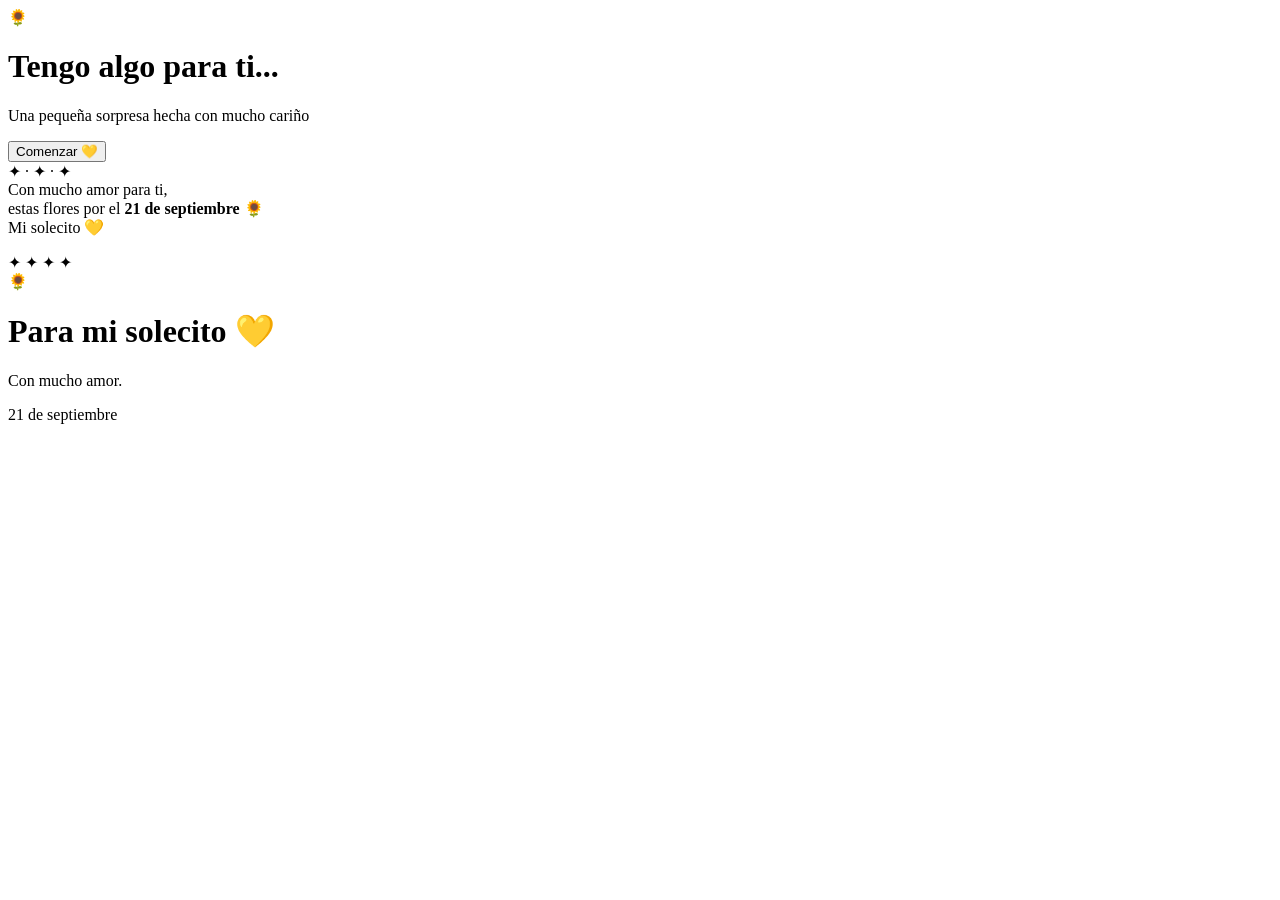
==== index.html @ 6d774cd9 "Rename flor-amarrilla/index.html to index.html" ====
<!DOCTYPE html>
<html lang="es">

<head>

    <meta charset="UTF-8">

    <meta
        name="viewport"
        content="width=device-width, initial-scale=1.0"
    >

    <title>Para mi solecito 🌻</title>

    <link
        rel="stylesheet"
        href="style.css"
    >

</head>


<body>


<!-- =====================================================
     PANTALLA DE INICIO
====================================================== -->

<div
    id="inicio"
    class="inicio"
>

    <div class="inicio-brillo"></div>

    <div class="inicio-contenido">

        <div class="flor-inicio">

            <span>🌻</span>

        </div>


        <h1>
            Tengo algo para ti...
        </h1>


        <p>
            Una pequeña sorpresa hecha con mucho cariño
        </p>


        <button id="comenzar">

            Comenzar

            <span>💛</span>

        </button>


        <div class="inicio-decoracion">

            <span>✦</span>
            <span>·</span>
            <span>✦</span>
            <span>·</span>
            <span>✦</span>

        </div>

    </div>

</div>



<!-- =====================================================
     ESCENA PRINCIPAL
====================================================== -->

<main
    id="contenido"
    class="contenido"
>


    <!-- =================================================
         CIELO
    ================================================== -->

    <div class="cielo">


        <!-- Luna -->

        <div class="luna">

            <div class="crater crater1"></div>

            <div class="crater crater2"></div>

            <div class="crater crater3"></div>

        </div>


        <!-- Estrellas -->

        <div class="estrella estrella1"></div>
        <div class="estrella estrella2"></div>
        <div class="estrella estrella3"></div>
        <div class="estrella estrella4"></div>
        <div class="estrella estrella5"></div>
        <div class="estrella estrella6"></div>
        <div class="estrella estrella7"></div>
        <div class="estrella estrella8"></div>
        <div class="estrella estrella9"></div>
        <div class="estrella estrella10"></div>
        <div class="estrella estrella11"></div>
        <div class="estrella estrella12"></div>
        <div class="estrella estrella13"></div>
        <div class="estrella estrella14"></div>
        <div class="estrella estrella15"></div>
        <div class="estrella estrella16"></div>
        <div class="estrella estrella17"></div>
        <div class="estrella estrella18"></div>


    </div>



    <!-- =================================================
         NUBES
    ================================================== -->

    <div class="nube nube1"></div>

    <div class="nube nube2"></div>

    <div class="nube nube3"></div>



    <!-- =================================================
         MONTAÑAS
    ================================================== -->

    <div class="montanas">

        <div class="montana montana1"></div>

        <div class="montana montana2"></div>

        <div class="montana montana3"></div>

    </div>



    <!-- =================================================
         LUCiÉRNAGAS
    ================================================== -->

    <div class="luciernagas">

        <span></span>
        <span></span>
        <span></span>
        <span></span>
        <span></span>
        <span></span>
        <span></span>
        <span></span>
        <span></span>
        <span></span>
        <span></span>
        <span></span>
        <span></span>
        <span></span>
        <span></span>
        <span></span>
        <span></span>
        <span></span>
        <span></span>
        <span></span>

    </div>



    <!-- =================================================
         MENSAJE PRINCIPAL
    ================================================== -->

    <div class="mensaje-regalo">

        <div class="mensaje-linea">

            Con mucho amor para ti,

        </div>


        <div class="mensaje-linea">

            estas flores por el

            <strong>
                21 de septiembre
            </strong>

            🌻

        </div>


        <div class="nombre-regalo">

            Mi solecito 💛

        </div>

    </div>



    <!-- =================================================
         JARDÍN
    ================================================== -->

    <section class="jardin">



        <!-- =============================================
             GIRASOL 1
        ============================================== -->

        <div
            class="girasol girasol1"
            data-flor="1"
        >

            <div class="planta">


                <!-- tallo -->

                <div class="tallo">

                    <div class="tallo-textura"></div>


                    <!-- hoja izquierda -->

                    <div class="hoja hoja-izquierda">

                        <div class="nervadura"></div>

                    </div>


                    <!-- hoja derecha -->

                    <div class="hoja hoja-derecha">

                        <div class="nervadura"></div>

                    </div>

                </div>


                <!-- cabeza -->

                <div class="flor-cabeza">


                    <div class="petalos">

                        <i></i>
                        <i></i>
                        <i></i>
                        <i></i>
                        <i></i>
                        <i></i>
                        <i></i>
                        <i></i>
                        <i></i>
                        <i></i>
                        <i></i>
                        <i></i>
                        <i></i>
                        <i></i>
                        <i></i>
                        <i></i>

                    </div>


                    <div class="centro-flor">

                        <span></span>

                    </div>


                </div>

            </div>

        </div>



        <!-- =============================================
             GIRASOL 2
        ============================================== -->

        <div
            class="girasol girasol2"
            data-flor="2"
        >

            <div class="planta">

                <div class="tallo">

                    <div class="tallo-textura"></div>


                    <div class="hoja hoja-izquierda">

                        <div class="nervadura"></div>

                    </div>


                    <div class="hoja hoja-derecha">

                        <div class="nervadura"></div>

                    </div>

                </div>


                <div class="flor-cabeza">

                    <div class="petalos">

                        <i></i>
                        <i></i>
                        <i></i>
                        <i></i>
                        <i></i>
                        <i></i>
                        <i></i>
                        <i></i>
                        <i></i>
                        <i></i>
                        <i></i>
                        <i></i>
                        <i></i>
                        <i></i>
                        <i></i>
                        <i></i>

                    </div>


                    <div class="centro-flor">

                        <span></span>

                    </div>

                </div>

            </div>

        </div>



        <!-- =============================================
             GIRASOL 3
        ============================================== -->

        <div
            class="girasol girasol3"
            data-flor="3"
        >

            <div class="planta">

                <div class="tallo">

                    <div class="tallo-textura"></div>


                    <div class="hoja hoja-izquierda">

                        <div class="nervadura"></div>

                    </div>


                    <div class="hoja hoja-derecha">

                        <div class="nervadura"></div>

                    </div>

                </div>


                <div class="flor-cabeza">

                    <div class="petalos">

                        <i></i>
                        <i></i>
                        <i></i>
                        <i></i>
                        <i></i>
                        <i></i>
                        <i></i>
                        <i></i>
                        <i></i>
                        <i></i>
                        <i></i>
                        <i></i>
                        <i></i>
                        <i></i>
                        <i></i>
                        <i></i>

                    </div>


                    <div class="centro-flor">

                        <span></span>

                    </div>

                </div>

            </div>

        </div>



        <!-- =============================================
             GIRASOL 4
        ============================================== -->

        <div
            class="girasol girasol4"
            data-flor="4"
        >

            <div class="planta">

                <div class="tallo">

                    <div class="tallo-textura"></div>


                    <div class="hoja hoja-izquierda">

                        <div class="nervadura"></div>

                    </div>


                    <div class="hoja hoja-derecha">

                        <div class="nervadura"></div>

                    </div>

                </div>


                <div class="flor-cabeza">

                    <div class="petalos">

                        <i></i>
                        <i></i>
                        <i></i>
                        <i></i>
                        <i></i>
                        <i></i>
                        <i></i>
                        <i></i>
                        <i></i>
                        <i></i>
                        <i></i>
                        <i></i>
                        <i></i>
                        <i></i>
                        <i></i>
                        <i></i>

                    </div>


                    <div class="centro-flor">

                        <span></span>

                    </div>

                </div>

            </div>

        </div>


    </section>



    <!-- =================================================
         CÉSPED DELANTERO
    ================================================== -->

    <div class="cesped-frontal">

        <span></span>
        <span></span>
        <span></span>
        <span></span>
        <span></span>
        <span></span>
        <span></span>
        <span></span>
        <span></span>
        <span></span>
        <span></span>
        <span></span>

    </div>



    <!-- =================================================
         LETRA
    ================================================== -->

    <div
        id="letra"
        class="letra"
    >

        <p id="texto-letra"></p>

    </div>



    <!-- =================================================
         FINAL
    ================================================== -->

    <div
        id="final"
        class="final"
    >

        <div class="final-particulas">

            <span>✦</span>
            <span>✦</span>
            <span>✦</span>
            <span>✦</span>

        </div>


        <div class="final-flor">

            🌻

        </div>


        <h1>
            Para mi solecito 💛
        </h1>


        <p>
            Con mucho amor.
        </p>


        <div class="final-fecha">

            21 de septiembre

        </div>

    </div>


</main>



<!-- =====================================================
     AUDIO
====================================================== -->

<audio
    id="musica"
    preload="auto"
>

    <source
        src="Vamonos de aqui.mp3"
        type="audio/mpeg"
    >

</audio>



<script src="script.js"></script>

</body>

</html>
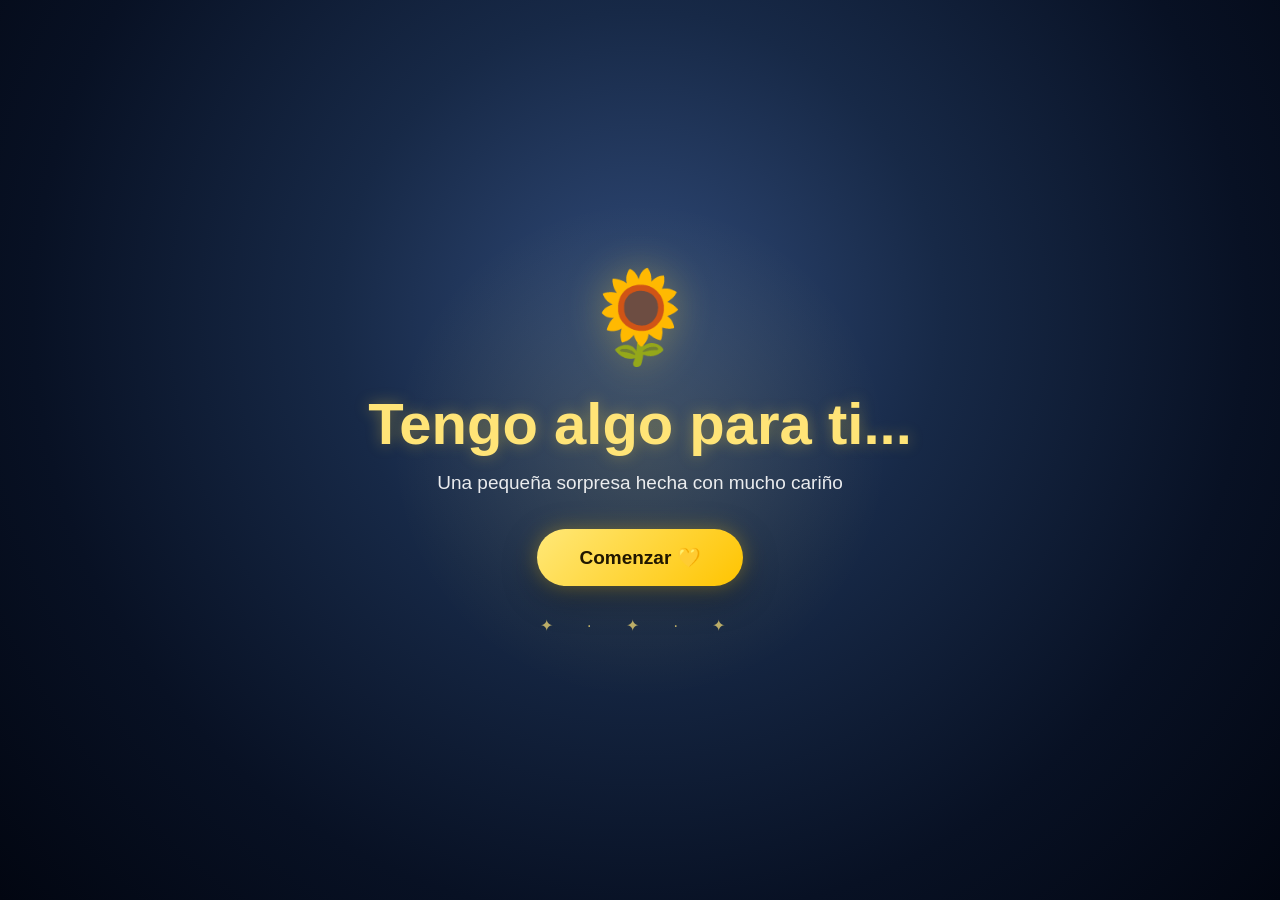
==== commit 0bb5bb72: "Update index.html" ====
--- a/index.html
+++ b/index.html
@@ -628,7 +628,7 @@
 >
 
     <source
-        src="Vamonos de aqui.mp3"
+        src="musica.mp3"
         type="audio/mpeg"
     >
 
--- a/style.css
+++ b/style.css
@@ -0,0 +1,2246 @@
+/* =====================================================
+   RESET
+===================================================== */
+
+* {
+
+    margin: 0;
+
+    padding: 0;
+
+    box-sizing: border-box;
+
+}
+
+
+html,
+body {
+
+    width: 100%;
+
+    height: 100%;
+
+}
+
+
+body {
+
+    overflow: hidden;
+
+    font-family:
+        Arial,
+        Helvetica,
+        sans-serif;
+
+    background: #030817;
+
+}
+
+
+/* =====================================================
+   INICIO
+===================================================== */
+
+.inicio {
+
+    position: fixed;
+
+    inset: 0;
+
+    display: flex;
+
+    justify-content: center;
+
+    align-items: center;
+
+    background:
+
+        radial-gradient(
+            circle at 50% 35%,
+            #304a78 0%,
+            #172947 35%,
+            #081124 70%,
+            #020611 100%
+        );
+
+    z-index: 9999;
+
+    transition:
+
+        opacity 1.5s ease,
+
+        visibility 1.5s ease;
+
+}
+
+
+.inicio.oculto {
+
+    opacity: 0;
+
+    visibility: hidden;
+
+}
+
+
+.inicio-brillo {
+
+    position: absolute;
+
+    width: 500px;
+
+    height: 500px;
+
+    border-radius: 50%;
+
+    background:
+
+        radial-gradient(
+            circle,
+            rgba(255, 216, 61, .12),
+            transparent 70%
+        );
+
+    animation:
+
+        brilloInicio 5s ease-in-out infinite;
+
+}
+
+
+.inicio-contenido {
+
+    position: relative;
+
+    text-align: center;
+
+    z-index: 2;
+
+    padding: 30px;
+
+    animation:
+
+        entradaInicio 1.5s ease;
+
+}
+
+
+.flor-inicio {
+
+    font-size: 90px;
+
+    margin-bottom: 20px;
+
+    filter:
+
+        drop-shadow(
+            0 0 20px
+            rgba(255, 214, 50, .35)
+        );
+
+    animation:
+
+        flotar 3s ease-in-out infinite;
+
+}
+
+
+.inicio h1 {
+
+    color: #ffe477;
+
+    font-size:
+        clamp(32px, 5vw, 58px);
+
+    margin-bottom: 15px;
+
+    text-shadow:
+
+        0 0 15px
+        rgba(255, 216, 61, .35);
+
+}
+
+
+.inicio p {
+
+    color: rgba(255,255,255,.9);
+
+    font-size: 19px;
+
+    margin-bottom: 35px;
+
+}
+
+
+#comenzar {
+
+    border: none;
+
+    padding:
+        17px 42px;
+
+    border-radius: 100px;
+
+    background:
+
+        linear-gradient(
+            135deg,
+            #ffe878,
+            #ffc400
+        );
+
+    color: #211700;
+
+    font-size: 19px;
+
+    font-weight: bold;
+
+    cursor: pointer;
+
+    box-shadow:
+
+        0 0 20px
+        rgba(255, 210, 40, .35),
+
+        0 10px 35px
+        rgba(0,0,0,.35);
+
+    transition: .35s;
+
+}
+
+
+#comenzar:hover {
+
+    transform:
+        translateY(-3px)
+        scale(1.06);
+
+    box-shadow:
+
+        0 0 35px
+        rgba(255, 210, 40, .65),
+
+        0 15px 40px
+        rgba(0,0,0,.4);
+
+}
+
+
+#comenzar:active {
+
+    transform:
+        scale(.96);
+
+}
+
+
+.inicio-decoracion {
+
+    margin-top: 30px;
+
+    color: #ffe477;
+
+    letter-spacing: 15px;
+
+    opacity: .7;
+
+}
+
+
+/* =====================================================
+   ESCENA
+===================================================== */
+
+.contenido {
+
+    position: fixed;
+
+    inset: 0;
+
+    overflow: hidden;
+
+    opacity: 0;
+
+    transition:
+
+        opacity 2s ease;
+
+}
+
+
+.contenido.visible {
+
+    opacity: 1;
+
+}
+
+
+/* =====================================================
+   CIELO
+===================================================== */
+
+.cielo {
+
+    position: absolute;
+
+    inset: 0;
+
+    background:
+
+        linear-gradient(
+            to bottom,
+            #020713 0%,
+            #08152d 28%,
+            #142c45 55%,
+            #334b55 78%,
+            #4b5550 100%
+        );
+
+}
+
+
+/* =====================================================
+   LUNA
+===================================================== */
+
+.luna {
+
+    position: absolute;
+
+    width: 120px;
+
+    height: 120px;
+
+    right: 12%;
+
+    top: 9%;
+
+    border-radius: 50%;
+
+    background:
+
+        radial-gradient(
+            circle at 35% 30%,
+            #fffbe1,
+            #fff0a9 65%,
+            #ead889
+        );
+
+    box-shadow:
+
+        0 0 25px
+        rgba(255,245,190,.8),
+
+        0 0 70px
+        rgba(255,245,190,.35),
+
+        0 0 130px
+        rgba(255,245,190,.15);
+
+    animation:
+
+        lunaMovimiento 6s ease-in-out infinite;
+
+}
+
+
+.crater {
+
+    position: absolute;
+
+    border-radius: 50%;
+
+    background:
+
+        rgba(190,170,110,.12);
+
+}
+
+
+.crater1 {
+
+    width: 20px;
+
+    height: 20px;
+
+    left: 25px;
+
+    top: 28px;
+
+}
+
+
+.crater2 {
+
+    width: 13px;
+
+    height: 13px;
+
+    right: 22px;
+
+    top: 50px;
+
+}
+
+
+.crater3 {
+
+    width: 27px;
+
+    height: 27px;
+
+    left: 50px;
+
+    bottom: 20px;
+
+}
+
+
+/* =====================================================
+   ESTRELLAS
+===================================================== */
+
+.estrella {
+
+    position: absolute;
+
+    width: 3px;
+
+    height: 3px;
+
+    border-radius: 50%;
+
+    background: white;
+
+    box-shadow:
+
+        0 0 6px white,
+
+        0 0 12px white;
+
+    animation:
+
+        parpadeo 2.5s ease-in-out infinite;
+
+}
+
+
+.estrella1  { left: 5%;  top: 12%; }
+.estrella2  { left: 12%; top: 26%; animation-delay:.5s; }
+.estrella3  { left: 19%; top: 8%;  animation-delay:1s; }
+.estrella4  { left: 27%; top: 18%; animation-delay:1.5s; }
+.estrella5  { left: 35%; top: 10%; animation-delay:.3s; }
+.estrella6  { left: 44%; top: 24%; animation-delay:1.2s; }
+.estrella7  { left: 52%; top: 7%;  animation-delay:.8s; }
+.estrella8  { left: 60%; top: 18%; animation-delay:1.8s; }
+.estrella9  { left: 69%; top: 11%; animation-delay:.6s; }
+.estrella10 { left: 77%; top: 27%; animation-delay:1.3s; }
+.estrella11 { left: 84%; top: 14%; animation-delay:.4s; }
+.estrella12 { left: 92%; top: 32%; animation-delay:1.7s; }
+.estrella13 { left: 9%;  top: 39%; animation-delay:2s; }
+.estrella14 { left: 31%; top: 34%; animation-delay:.7s; }
+.estrella15 { left: 48%; top: 37%; animation-delay:1.4s; }
+.estrella16 { left: 64%; top: 34%; animation-delay:2.2s; }
+.estrella17 { left: 79%; top: 40%; animation-delay:.9s; }
+.estrella18 { left: 95%; top: 22%; animation-delay:1.1s; }
+
+
+/* =====================================================
+   NUBES
+===================================================== */
+
+.nube {
+
+    position: absolute;
+
+    width: 260px;
+
+    height: 55px;
+
+    border-radius: 100px;
+
+    background:
+
+        rgba(
+            150,
+            170,
+            185,
+            .10
+        );
+
+    filter: blur(2px);
+
+    animation:
+
+        nubeMovimiento 45s linear infinite;
+
+}
+
+
+.nube::before,
+.nube::after {
+
+    content: "";
+
+    position: absolute;
+
+    border-radius: 50%;
+
+    background: inherit;
+
+}
+
+
+.nube::before {
+
+    width: 120px;
+
+    height: 120px;
+
+    left: 35px;
+
+    bottom: 5px;
+
+}
+
+
+.nube::after {
+
+    width: 95px;
+
+    height: 95px;
+
+    right: 30px;
+
+    bottom: 4px;
+
+}
+
+
+.nube1 {
+
+    top: 22%;
+
+    left: -300px;
+
+}
+
+
+.nube2 {
+
+    top: 35%;
+
+    left: -450px;
+
+    transform: scale(.75);
+
+    animation-duration: 55s;
+
+    animation-delay: 10s;
+
+}
+
+
+.nube3 {
+
+    top: 14%;
+
+    left: -500px;
+
+    transform: scale(.55);
+
+    animation-duration: 65s;
+
+    animation-delay: 20s;
+
+}
+
+
+/* =====================================================
+   MONTAÑAS
+===================================================== */
+
+.montanas {
+
+    position: absolute;
+
+    left: 0;
+
+    right: 0;
+
+    bottom: 20%;
+
+    height: 35%;
+
+}
+
+
+.montana {
+
+    position: absolute;
+
+    bottom: 0;
+
+    width: 70%;
+
+    height: 100%;
+
+    background: #101e2c;
+
+    clip-path:
+
+        polygon(
+            0 100%,
+            15% 65%,
+            30% 78%,
+            47% 35%,
+            61% 68%,
+            77% 42%,
+            100% 100%
+        );
+
+}
+
+
+.montana1 {
+
+    left: -15%;
+
+}
+
+
+.montana2 {
+
+    left: 25%;
+
+    opacity: .75;
+
+    transform:
+        scale(.95);
+
+}
+
+
+.montana3 {
+
+    left: 58%;
+
+    opacity: .55;
+
+    transform:
+        scale(.82);
+
+}
+
+
+/* =====================================================
+   LUCiÉRNAGAS
+===================================================== */
+
+.luciernagas {
+
+    position: absolute;
+
+    inset: 0;
+
+    z-index: 20;
+
+    pointer-events: none;
+
+}
+
+
+.luciernagas span {
+
+    position: absolute;
+
+    width: 5px;
+
+    height: 5px;
+
+    border-radius: 50%;
+
+    background: #ffe875;
+
+    box-shadow:
+
+        0 0 7px #ffe875,
+
+        0 0 16px
+        rgba(255,232,117,.7);
+
+    animation:
+
+        luciernaga
+        5s ease-in-out infinite;
+
+}
+
+
+.luciernagas span:nth-child(1)  { left:5%; top:65%; }
+.luciernagas span:nth-child(2)  { left:11%; top:52%; animation-delay:1s; }
+.luciernagas span:nth-child(3)  { left:18%; top:73%; animation-delay:2s; }
+.luciernagas span:nth-child(4)  { left:25%; top:58%; animation-delay:.5s; }
+.luciernagas span:nth-child(5)  { left:32%; top:70%; animation-delay:1.5s; }
+.luciernagas span:nth-child(6)  { left:40%; top:48%; animation-delay:2.5s; }
+.luciernagas span:nth-child(7)  { left:48%; top:68%; animation-delay:.8s; }
+.luciernagas span:nth-child(8)  { left:56%; top:55%; animation-delay:1.8s; }
+.luciernagas span:nth-child(9)  { left:64%; top:72%; animation-delay:2.2s; }
+.luciernagas span:nth-child(10) { left:71%; top:52%; animation-delay:.4s; }
+.luciernagas span:nth-child(11) { left:78%; top:68%; animation-delay:1.3s; }
+.luciernagas span:nth-child(12) { left:86%; top:57%; animation-delay:2.4s; }
+.luciernagas span:nth-child(13) { left:94%; top:72%; animation-delay:.7s; }
+.luciernagas span:nth-child(14) { left:15%; top:80%; animation-delay:1.7s; }
+.luciernagas span:nth-child(15) { left:36%; top:80%; animation-delay:2.7s; }
+.luciernagas span:nth-child(16) { left:54%; top:78%; animation-delay:1.1s; }
+.luciernagas span:nth-child(17) { left:68%; top:80%; animation-delay:2.1s; }
+.luciernagas span:nth-child(18) { left:82%; top:78%; animation-delay:.9s; }
+.luciernagas span:nth-child(19) { left:90%; top:47%; animation-delay:1.9s; }
+.luciernagas span:nth-child(20) { left:45%; top:82%; animation-delay:.2s; }
+
+
+/* =====================================================
+   MENSAJE
+===================================================== */
+
+.mensaje-regalo {
+
+    position: absolute;
+
+    top: 6%;
+
+    left: 50%;
+
+    transform:
+        translateX(-50%);
+
+    width: min(
+        92%,
+        900px
+    );
+
+    text-align: center;
+
+    z-index: 100;
+
+    opacity: 0;
+
+    animation:
+
+        mensajeEntrada
+        2s ease
+        1.2s forwards;
+
+}
+
+
+.mensaje-linea {
+
+    color: white;
+
+    font-size:
+
+        clamp(
+            20px,
+            3vw,
+            34px
+        );
+
+    line-height: 1.45;
+
+    text-shadow:
+
+        0 2px 7px #000;
+
+}
+
+
+.mensaje-linea strong {
+
+    color: #ffe16a;
+
+    font-weight: bold;
+
+}
+
+
+.nombre-regalo {
+
+    margin-top: 12px;
+
+    color: #ffd83d;
+
+    font-size:
+
+        clamp(
+            27px,
+            4vw,
+            40px
+        );
+
+    font-weight: bold;
+
+    font-style: italic;
+
+    text-shadow:
+
+        0 0 12px
+        rgba(255,216,61,.4);
+
+    animation:
+
+        brilloNombre
+        3s ease-in-out infinite;
+
+}
+
+
+/* =====================================================
+   JARDÍN
+===================================================== */
+
+.jardin {
+
+    position: absolute;
+
+    left: 0;
+
+    right: 0;
+
+    bottom: 14%;
+
+    height: 66%;
+
+    z-index: 30;
+
+}
+
+
+/* =====================================================
+   ESTRUCTURA DE CADA GIRASOL
+===================================================== */
+
+.girasol {
+
+    position: absolute;
+
+    bottom: 0;
+
+    width: 190px;
+
+    height: 450px;
+
+    transform-origin:
+
+        50% 100%;
+
+}
+
+
+/* =====================================================
+   CARACTERÍSTICAS INDIVIDUALES
+===================================================== */
+
+
+/* Girasol 1 */
+
+.girasol1 {
+
+    left: 7%;
+
+    transform:
+        scale(.76)
+        rotate(-2deg);
+
+    animation:
+
+        viento1
+        5.5s
+        ease-in-out
+        infinite;
+
+}
+
+
+/* Girasol 2 */
+
+.girasol2 {
+
+    left: 29%;
+
+    transform:
+        scale(1.02)
+        rotate(1deg);
+
+    animation:
+
+        viento2
+        4.8s
+        ease-in-out
+        infinite;
+
+}
+
+
+/* Girasol 3 */
+
+.girasol3 {
+
+    left: 57%;
+
+    transform:
+        scale(.9)
+        rotate(-1deg);
+
+    animation:
+
+        viento3
+        5.2s
+        ease-in-out
+        infinite;
+
+}
+
+
+/* Girasol 4 */
+
+.girasol4 {
+
+    left: 82%;
+
+    transform:
+        scale(.68)
+        rotate(2deg);
+
+    animation:
+
+        viento4
+        6s
+        ease-in-out
+        infinite;
+
+}
+
+
+/* =====================================================
+   PLANTA
+===================================================== */
+
+.planta {
+
+    position: absolute;
+
+    inset: 0;
+
+}
+
+
+/* =====================================================
+   TALLO
+===================================================== */
+
+.tallo {
+
+    position: absolute;
+
+    left: 50%;
+
+    bottom: 0;
+
+    width: 13px;
+
+    height: 330px;
+
+    transform:
+
+        translateX(-50%);
+
+    transform-origin:
+
+        bottom center;
+
+    border-radius:
+
+        70% 30%
+        40% 60%;
+
+    background:
+
+        linear-gradient(
+            90deg,
+            #103b1d 0%,
+            #205f2b 25%,
+            #438a3f 50%,
+            #2b7133 72%,
+            #123e20 100%
+        );
+
+    box-shadow:
+
+        inset 2px 0 3px
+        rgba(255,255,255,.12),
+
+        3px 2px 8px
+        rgba(0,0,0,.25);
+
+}
+
+
+/* textura del tallo */
+
+.tallo-textura {
+
+    position: absolute;
+
+    inset: 0;
+
+    border-radius: inherit;
+
+    opacity: .4;
+
+    background:
+
+        repeating-linear-gradient(
+            100deg,
+            transparent 0px,
+            transparent 12px,
+            rgba(255,255,255,.08) 13px,
+            transparent 15px
+        );
+
+}
+
+
+/* =====================================================
+   HOJAS
+===================================================== */
+
+.hoja {
+
+    position: absolute;
+
+    width: 115px;
+
+    height: 52px;
+
+    background:
+
+        linear-gradient(
+            135deg,
+            #67ad52 0%,
+            #3d8a3b 45%,
+            #1c5b2c 100%
+        );
+
+    border-radius:
+
+        100%
+        0
+        100%
+        0;
+
+    box-shadow:
+
+        inset 3px 2px 5px
+        rgba(255,255,255,.15),
+
+        2px 5px 9px
+        rgba(0,0,0,.22);
+
+    z-index: 5;
+
+}
+
+
+/*
+   MUY IMPORTANTE:
+
+   La hoja comienza desde el propio
+   borde del tallo.
+*/
+
+
+.hoja-izquierda {
+
+    left: -102px;
+
+    bottom: 105px;
+
+    transform:
+
+        rotate(-22deg);
+
+    transform-origin:
+
+        100% 50%;
+
+    animation:
+
+        hojaIzquierda
+        3.8s
+        ease-in-out
+        infinite
+        alternate;
+
+}
+
+
+.hoja-derecha {
+
+    right: -102px;
+
+    bottom: 175px;
+
+    transform:
+
+        rotate(202deg);
+
+    transform-origin:
+
+        0% 50%;
+
+    animation:
+
+        hojaDerecha
+        4.2s
+        ease-in-out
+        infinite
+        alternate;
+
+}
+
+
+/* nervadura */
+
+.nervadura {
+
+    position: absolute;
+
+    left: 8px;
+
+    right: 8px;
+
+    top: 50%;
+
+    height: 2px;
+
+    background:
+
+        rgba(
+            16,
+            73,
+            31,
+            .55
+        );
+
+    transform:
+
+        translateY(-50%)
+        rotate(-7deg);
+
+    border-radius: 50%;
+
+}
+
+
+/* =====================================================
+   CABEZA
+===================================================== */
+
+.flor-cabeza {
+
+    position: absolute;
+
+    left: 50%;
+
+    top: 5px;
+
+    width: 180px;
+
+    height: 180px;
+
+    transform:
+
+        translateX(-50%);
+
+    transform-origin:
+
+        50% 85%;
+
+    animation:
+
+        cabezaRespira
+        4s
+        ease-in-out
+        infinite;
+
+}
+
+
+/* =====================================================
+   PÉTALOS
+===================================================== */
+
+.petalos {
+
+    position: absolute;
+
+    inset: 0;
+
+    animation:
+
+        rotacionPetalos
+        25s
+        linear
+        infinite;
+
+}
+
+
+.petalos i {
+
+    position: absolute;
+
+    left: 68px;
+
+    top: 4px;
+
+    width: 44px;
+
+    height: 84px;
+
+    border-radius:
+
+        55%
+        55%
+        48%
+        48%;
+
+    transform-origin:
+
+        22px
+        86px;
+
+    background:
+
+        linear-gradient(
+            90deg,
+            #e1a300,
+            #ffd83d 45%,
+            #ffbd00
+        );
+
+    box-shadow:
+
+        inset
+        -4px
+        0
+        6px
+        rgba(130,80,0,.22);
+
+}
+
+
+/* rotación individual */
+
+.petalos i:nth-child(1)  { transform: rotate(0deg); }
+.petalos i:nth-child(2)  { transform: rotate(22.5deg); }
+.petalos i:nth-child(3)  { transform: rotate(45deg); }
+.petalos i:nth-child(4)  { transform: rotate(67.5deg); }
+.petalos i:nth-child(5)  { transform: rotate(90deg); }
+.petalos i:nth-child(6)  { transform: rotate(112.5deg); }
+.petalos i:nth-child(7)  { transform: rotate(135deg); }
+.petalos i:nth-child(8)  { transform: rotate(157.5deg); }
+.petalos i:nth-child(9)  { transform: rotate(180deg); }
+.petalos i:nth-child(10) { transform: rotate(202.5deg); }
+.petalos i:nth-child(11) { transform: rotate(225deg); }
+.petalos i:nth-child(12) { transform: rotate(247.5deg); }
+.petalos i:nth-child(13) { transform: rotate(270deg); }
+.petalos i:nth-child(14) { transform: rotate(292.5deg); }
+.petalos i:nth-child(15) { transform: rotate(315deg); }
+.petalos i:nth-child(16) { transform: rotate(337.5deg); }
+
+
+/* =====================================================
+   CENTRO DEL GIRASOL
+===================================================== */
+
+.centro-flor {
+
+    position: absolute;
+
+    left: 50%;
+
+    top: 50%;
+
+    width: 82px;
+
+    height: 82px;
+
+    transform:
+
+        translate(
+            -50%,
+            -50%
+        );
+
+    border-radius: 50%;
+
+    z-index: 20;
+
+    background:
+
+        radial-gradient(
+            circle,
+            #81531e 0%,
+            #543215 35%,
+            #321a0b 70%,
+            #160b04 100%
+        );
+
+    box-shadow:
+
+        inset
+        0 0 12px
+        rgba(0,0,0,.7),
+
+        0 0 7px
+        rgba(0,0,0,.5);
+
+}
+
+
+/* semillas */
+
+.centro-flor span {
+
+    position: absolute;
+
+    inset: 10px;
+
+    border-radius: 50%;
+
+    background:
+
+        radial-gradient(
+            circle,
+            transparent 15%,
+            rgba(0,0,0,.15) 16%,
+            transparent 18%
+        );
+
+    background-size:
+        9px 9px;
+
+    opacity: .8;
+
+}
+
+
+/* =====================================================
+   CÉSPED
+===================================================== */
+
+.cesped-frontal {
+
+    position: absolute;
+
+    left: 0;
+
+    right: 0;
+
+    bottom: 0;
+
+    height: 17%;
+
+    z-index: 60;
+
+    background:
+
+        linear-gradient(
+            to bottom,
+            #173b28,
+            #071a12
+        );
+
+}
+
+
+.cesped-frontal span {
+
+    position: absolute;
+
+    bottom: 100%;
+
+    width: 5px;
+
+    height: 35px;
+
+    background: #34763c;
+
+    transform-origin: bottom;
+
+    animation:
+
+        cespedViento
+        2s
+        ease-in-out
+        infinite
+        alternate;
+
+}
+
+
+.cesped-frontal span:nth-child(1)  { left:5%; }
+.cesped-frontal span:nth-child(2)  { left:13%; animation-delay:.3s; }
+.cesped-frontal span:nth-child(3)  { left:21%; animation-delay:.7s; }
+.cesped-frontal span:nth-child(4)  { left:30%; animation-delay:.2s; }
+.cesped-frontal span:nth-child(5)  { left:39%; animation-delay:.8s; }
+.cesped-frontal span:nth-child(6)  { left:48%; animation-delay:.4s; }
+.cesped-frontal span:nth-child(7)  { left:57%; animation-delay:1s; }
+.cesped-frontal span:nth-child(8)  { left:66%; animation-delay:.5s; }
+.cesped-frontal span:nth-child(9)  { left:74%; animation-delay:.9s; }
+.cesped-frontal span:nth-child(10) { left:82%; animation-delay:.1s; }
+.cesped-frontal span:nth-child(11) { left:90%; animation-delay:.6s; }
+.cesped-frontal span:nth-child(12) { left:97%; animation-delay:1.1s; }
+
+
+/* =====================================================
+   LETRA
+===================================================== */
+
+.letra {
+
+    position: absolute;
+
+    left: 50%;
+
+    bottom: 5%;
+
+    transform:
+
+        translateX(-50%);
+
+    width: min(
+        92%,
+        900px
+    );
+
+    text-align: center;
+
+    z-index: 200;
+
+    pointer-events: none;
+
+}
+
+
+#texto-letra {
+
+    color: white;
+
+    font-size:
+
+        clamp(
+            19px,
+            3vw,
+            36px
+        );
+
+    font-weight: bold;
+
+    line-height: 1.35;
+
+    text-shadow:
+
+        0 2px 6px #000,
+
+        0 0 15px
+        rgba(0,0,0,.7);
+
+    opacity: 0;
+
+    transform:
+        translateY(15px);
+
+    transition:
+
+        opacity .5s ease,
+
+        transform .5s ease;
+
+}
+
+
+#texto-letra.mostrar {
+
+    opacity: 1;
+
+    transform:
+        translateY(0);
+
+}
+
+
+/* =====================================================
+   FINAL
+===================================================== */
+
+.final {
+
+    position: absolute;
+
+    inset: 0;
+
+    display: flex;
+
+    flex-direction: column;
+
+    justify-content: center;
+
+    align-items: center;
+
+    text-align: center;
+
+    background:
+
+        radial-gradient(
+            circle,
+            rgba(22,47,60,.75),
+            rgba(2,7,16,.97)
+        );
+
+    z-index: 500;
+
+    opacity: 0;
+
+    visibility: hidden;
+
+    transition:
+
+        opacity 2s ease;
+
+}
+
+
+.final.visible {
+
+    opacity: 1;
+
+    visibility: visible;
+
+}
+
+
+.final-flor {
+
+    font-size: 105px;
+
+    animation:
+
+        flotar 3s ease-in-out infinite;
+
+}
+
+
+.final h1 {
+
+    color: #ffd83d;
+
+    font-size:
+
+        clamp(
+            38px,
+            7vw,
+            70px
+        );
+
+    margin-top: 20px;
+
+    text-shadow:
+
+        0 0 20px
+        rgba(255,216,61,.5);
+
+}
+
+
+.final p {
+
+    color: white;
+
+    font-size: 21px;
+
+    margin-top: 10px;
+
+}
+
+
+.final-fecha {
+
+    color: #ffe477;
+
+    margin-top: 15px;
+
+    font-size: 18px;
+
+}
+
+
+.final-particulas span {
+
+    position: absolute;
+
+    color: #ffe477;
+
+    font-size: 25px;
+
+    animation:
+
+        flotar 3s ease-in-out infinite;
+
+}
+
+
+.final-particulas span:nth-child(1) {
+    left: 20%;
+    top: 25%;
+}
+
+.final-particulas span:nth-child(2) {
+    left: 75%;
+    top: 30%;
+    animation-delay: .5s;
+}
+
+.final-particulas span:nth-child(3) {
+    left: 30%;
+    top: 70%;
+    animation-delay: 1s;
+}
+
+.final-particulas span:nth-child(4) {
+    left: 70%;
+    top: 72%;
+    animation-delay: 1.5s;
+}
+
+
+/* =====================================================
+   ANIMACIONES
+===================================================== */
+
+@keyframes entradaInicio {
+
+    from {
+
+        opacity: 0;
+
+        transform:
+            scale(.85)
+            translateY(30px);
+
+    }
+
+    to {
+
+        opacity: 1;
+
+        transform:
+            scale(1)
+            translateY(0);
+
+    }
+
+}
+
+
+@keyframes brilloInicio {
+
+    0%,
+    100% {
+
+        transform: scale(.9);
+
+        opacity: .5;
+
+    }
+
+    50% {
+
+        transform: scale(1.1);
+
+        opacity: 1;
+
+    }
+
+}
+
+
+@keyframes flotar {
+
+    0%,
+    100% {
+
+        transform:
+            translateY(0);
+
+    }
+
+    50% {
+
+        transform:
+            translateY(-15px);
+
+    }
+
+}
+
+
+@keyframes lunaMovimiento {
+
+    0%,
+    100% {
+
+        transform:
+            translateY(0);
+
+    }
+
+    50% {
+
+        transform:
+            translateY(-10px);
+
+    }
+
+}
+
+
+@keyframes parpadeo {
+
+    0%,
+    100% {
+
+        opacity: .25;
+
+        transform:
+            scale(.7);
+
+    }
+
+    50% {
+
+        opacity: 1;
+
+        transform:
+            scale(1.6);
+
+    }
+
+}
+
+
+@keyframes nubeMovimiento {
+
+    from {
+
+        margin-left: 0;
+
+    }
+
+    to {
+
+        margin-left: 150vw;
+
+    }
+
+}
+
+
+@keyframes luciernaga {
+
+    0% {
+
+        opacity: 0;
+
+        transform:
+            translate(
+                0,
+                0
+            )
+            scale(.5);
+
+    }
+
+    25% {
+
+        opacity: 1;
+
+    }
+
+    50% {
+
+        transform:
+            translate(
+                30px,
+                -40px
+            )
+            scale(1.2);
+
+    }
+
+    75% {
+
+        opacity: .8;
+
+    }
+
+    100% {
+
+        opacity: 0;
+
+        transform:
+            translate(
+                -20px,
+                -90px
+            )
+            scale(.4);
+
+    }
+
+}
+
+
+/* =====================================================
+   MOVIMIENTO DE CADA GIRASOL
+===================================================== */
+
+@keyframes viento1 {
+
+    0%,
+    100% {
+
+        transform:
+            scale(.76)
+            rotate(-3deg);
+
+    }
+
+    50% {
+
+        transform:
+            scale(.76)
+            rotate(2deg);
+
+    }
+
+}
+
+
+@keyframes viento2 {
+
+    0%,
+    100% {
+
+        transform:
+            scale(1.02)
+            rotate(1deg);
+
+    }
+
+    50% {
+
+        transform:
+            scale(1.02)
+            rotate(-3deg);
+
+    }
+
+}
+
+
+@keyframes viento3 {
+
+    0%,
+    100% {
+
+        transform:
+            scale(.9)
+            rotate(-1deg);
+
+    }
+
+    50% {
+
+        transform:
+            scale(.9)
+            rotate(3deg);
+
+    }
+
+}
+
+
+@keyframes viento4 {
+
+    0%,
+    100% {
+
+        transform:
+            scale(.68)
+            rotate(2deg);
+
+    }
+
+    50% {
+
+        transform:
+            scale(.68)
+            rotate(-2deg);
+
+    }
+
+}
+
+
+/* =====================================================
+   HOJAS
+===================================================== */
+
+@keyframes hojaIzquierda {
+
+    from {
+
+        transform:
+            rotate(-24deg);
+
+    }
+
+    to {
+
+        transform:
+            rotate(-16deg);
+
+    }
+
+}
+
+
+@keyframes hojaDerecha {
+
+    from {
+
+        transform:
+            rotate(199deg);
+
+    }
+
+    to {
+
+        transform:
+            rotate(207deg);
+
+    }
+
+}
+
+
+/* =====================================================
+   CABEZA
+===================================================== */
+
+@keyframes cabezaRespira {
+
+    0%,
+    100% {
+
+        scale: 1;
+
+    }
+
+    50% {
+
+        scale: 1.025;
+
+    }
+
+}
+
+
+/* =====================================================
+   PÉTALOS
+===================================================== */
+
+@keyframes rotacionPetalos {
+
+    from {
+
+        rotate: 0deg;
+
+    }
+
+    to {
+
+        rotate: 360deg;
+
+    }
+
+}
+
+
+/* =====================================================
+   CÉSPED
+===================================================== */
+
+@keyframes cespedViento {
+
+    from {
+
+        transform:
+            rotate(-8deg);
+
+    }
+
+    to {
+
+        transform:
+            rotate(8deg);
+
+    }
+
+}
+
+
+/* =====================================================
+   MENSAJE
+===================================================== */
+
+@keyframes mensajeEntrada {
+
+    from {
+
+        opacity: 0;
+
+        transform:
+            translateX(-50%)
+            translateY(-25px);
+
+    }
+
+    to {
+
+        opacity: 1;
+
+        transform:
+            translateX(-50%)
+            translateY(0);
+
+    }
+
+}
+
+
+@keyframes brilloNombre {
+
+    0%,
+    100% {
+
+        text-shadow:
+            0 0 8px
+            rgba(255,216,61,.25);
+
+    }
+
+    50% {
+
+        text-shadow:
+            0 0 25px
+            rgba(255,216,61,.8);
+
+    }
+
+}
+
+
+/* =====================================================
+   RESPONSIVE
+===================================================== */
+
+@media (max-width: 800px) {
+
+    .luna {
+
+        width: 80px;
+
+        height: 80px;
+
+        right: 8%;
+
+        top: 8%;
+
+    }
+
+
+    .jardin {
+
+        bottom: 14%;
+
+    }
+
+
+    .girasol1 {
+
+        left: -12%;
+
+    }
+
+
+    .girasol2 {
+
+        left: 18%;
+
+    }
+
+
+    .girasol3 {
+
+        left: 54%;
+
+    }
+
+
+    .girasol4 {
+
+        left: 82%;
+
+    }
+
+
+    .mensaje-regalo {
+
+        top: 5%;
+
+    }
+
+
+    .mensaje-linea {
+
+        font-size: 19px;
+
+    }
+
+
+    .nombre-regalo {
+
+        font-size: 28px;
+
+    }
+
+}
+
+
+@media (max-width: 500px) {
+
+    .inicio p {
+
+        font-size: 16px;
+
+    }
+
+
+    .flor-inicio {
+
+        font-size: 70px;
+
+    }
+
+
+    .girasol1 {
+
+        left: -35%;
+
+        transform:
+            scale(.55);
+
+    }
+
+
+    .girasol2 {
+
+        left: 5%;
+
+        transform:
+            scale(.65);
+
+    }
+
+
+    .girasol3 {
+
+        left: 48%;
+
+        transform:
+            scale(.62);
+
+    }
+
+
+    .girasol4 {
+
+        left: 80%;
+
+        transform:
+            scale(.48);
+
+    }
+
+
+    .mensaje-linea {
+
+        font-size: 17px;
+
+    }
+
+
+    .nombre-regalo {
+
+        font-size: 25px;
+
+    }
+
+
+    #texto-letra {
+
+        font-size: 18px;
+
+    }
+
+}
+
+
+@media (max-height: 650px) {
+
+    .jardin {
+
+        bottom: 12%;
+
+    }
+
+
+    .girasol {
+
+        bottom: -80px;
+
+    }
+
+
+    .mensaje-regalo {
+
+        top: 3%;
+
+    }
+
+}
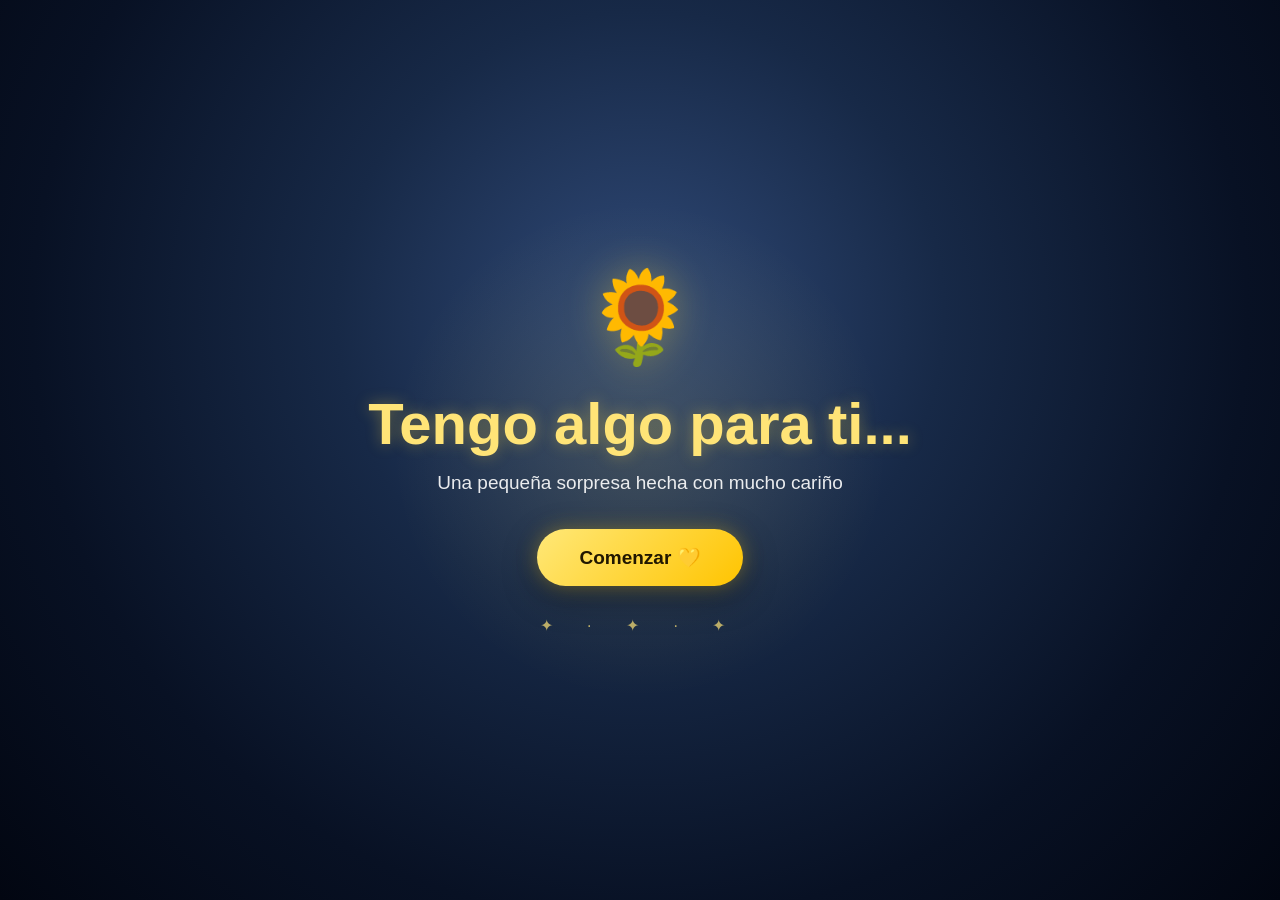
==== commit 98e7e223: "Update index.html" ====
--- a/index.html
+++ b/index.html
@@ -622,20 +622,11 @@
      AUDIO
 ====================================================== -->
 
-<audio
-    id="musica"
-    preload="auto"
->
-
-    <source
-        src="musica.mp3"
-        type="audio/mpeg"
-    >
-
+<audio id="musica" controls>
+    <source src="musica.mp3" type="audio/mpeg">
 </audio>
 
 
-
 <script src="script.js"></script>
 
 </body>
